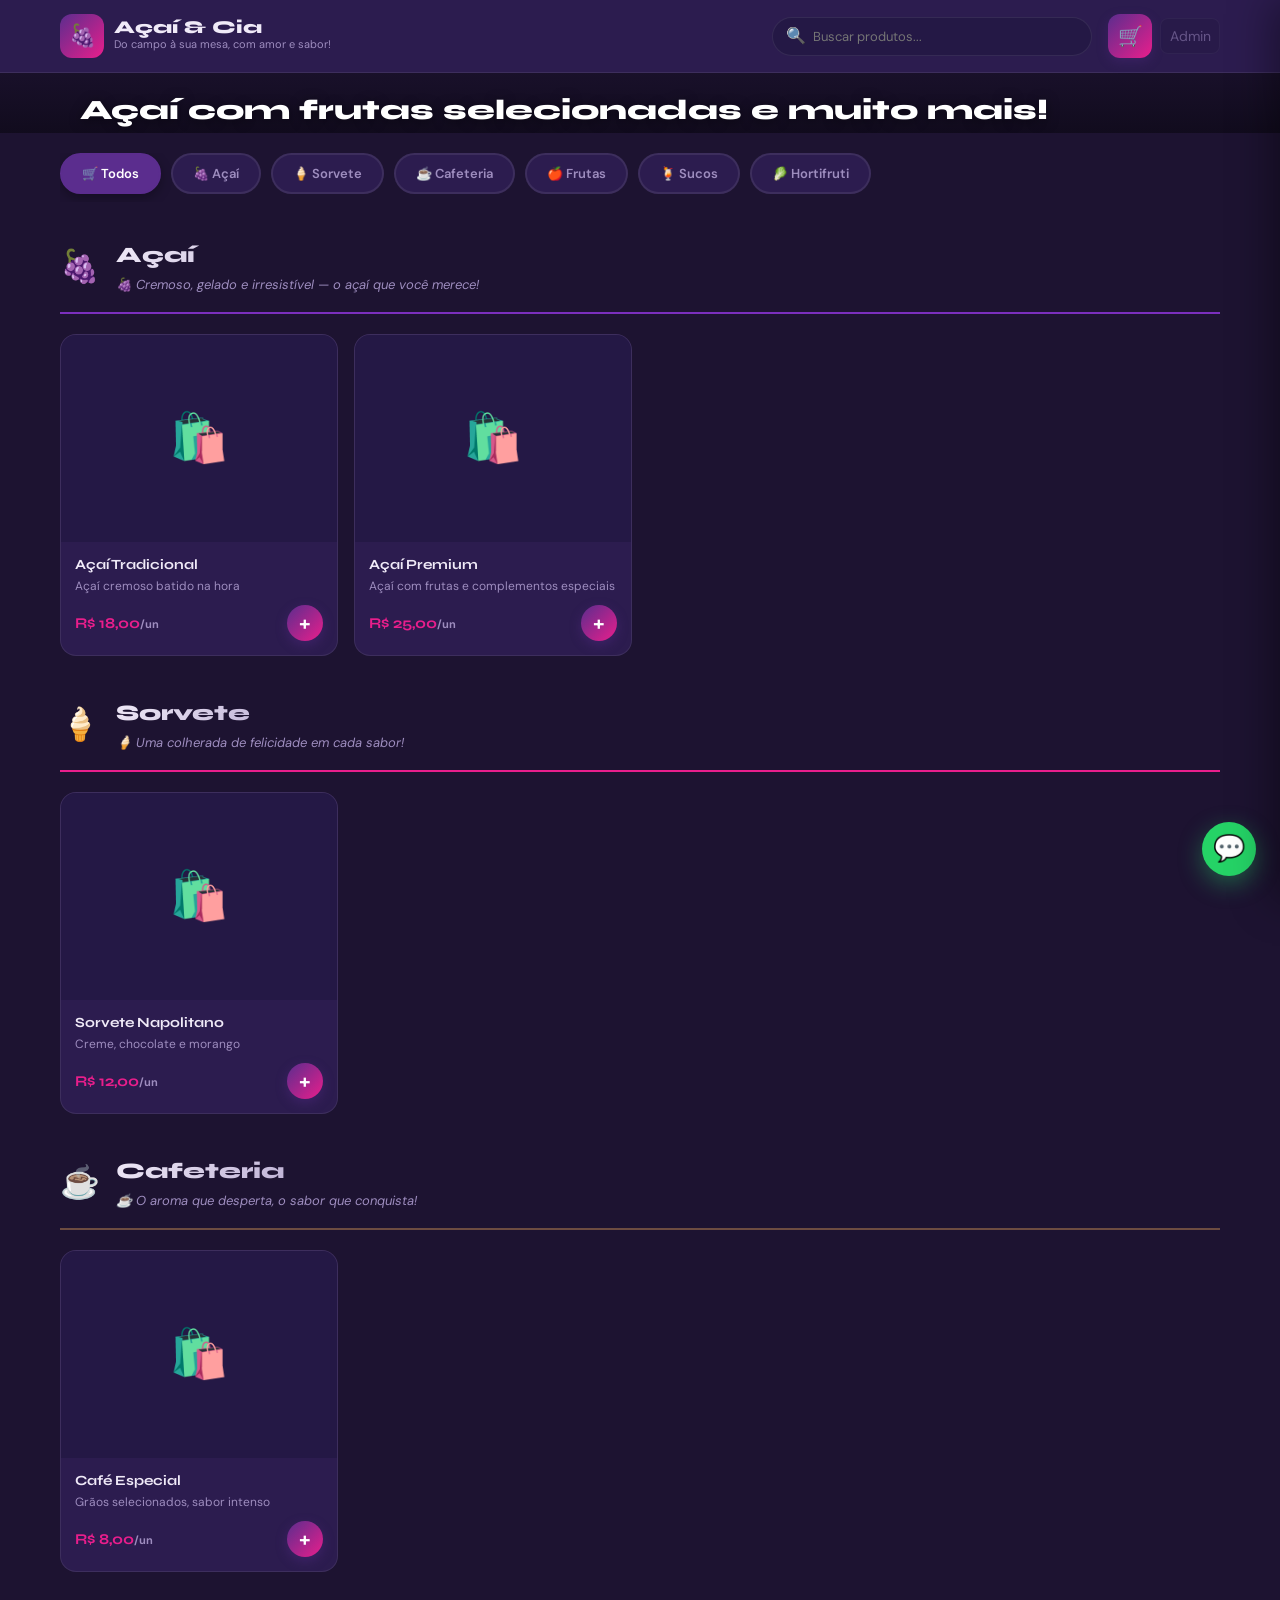
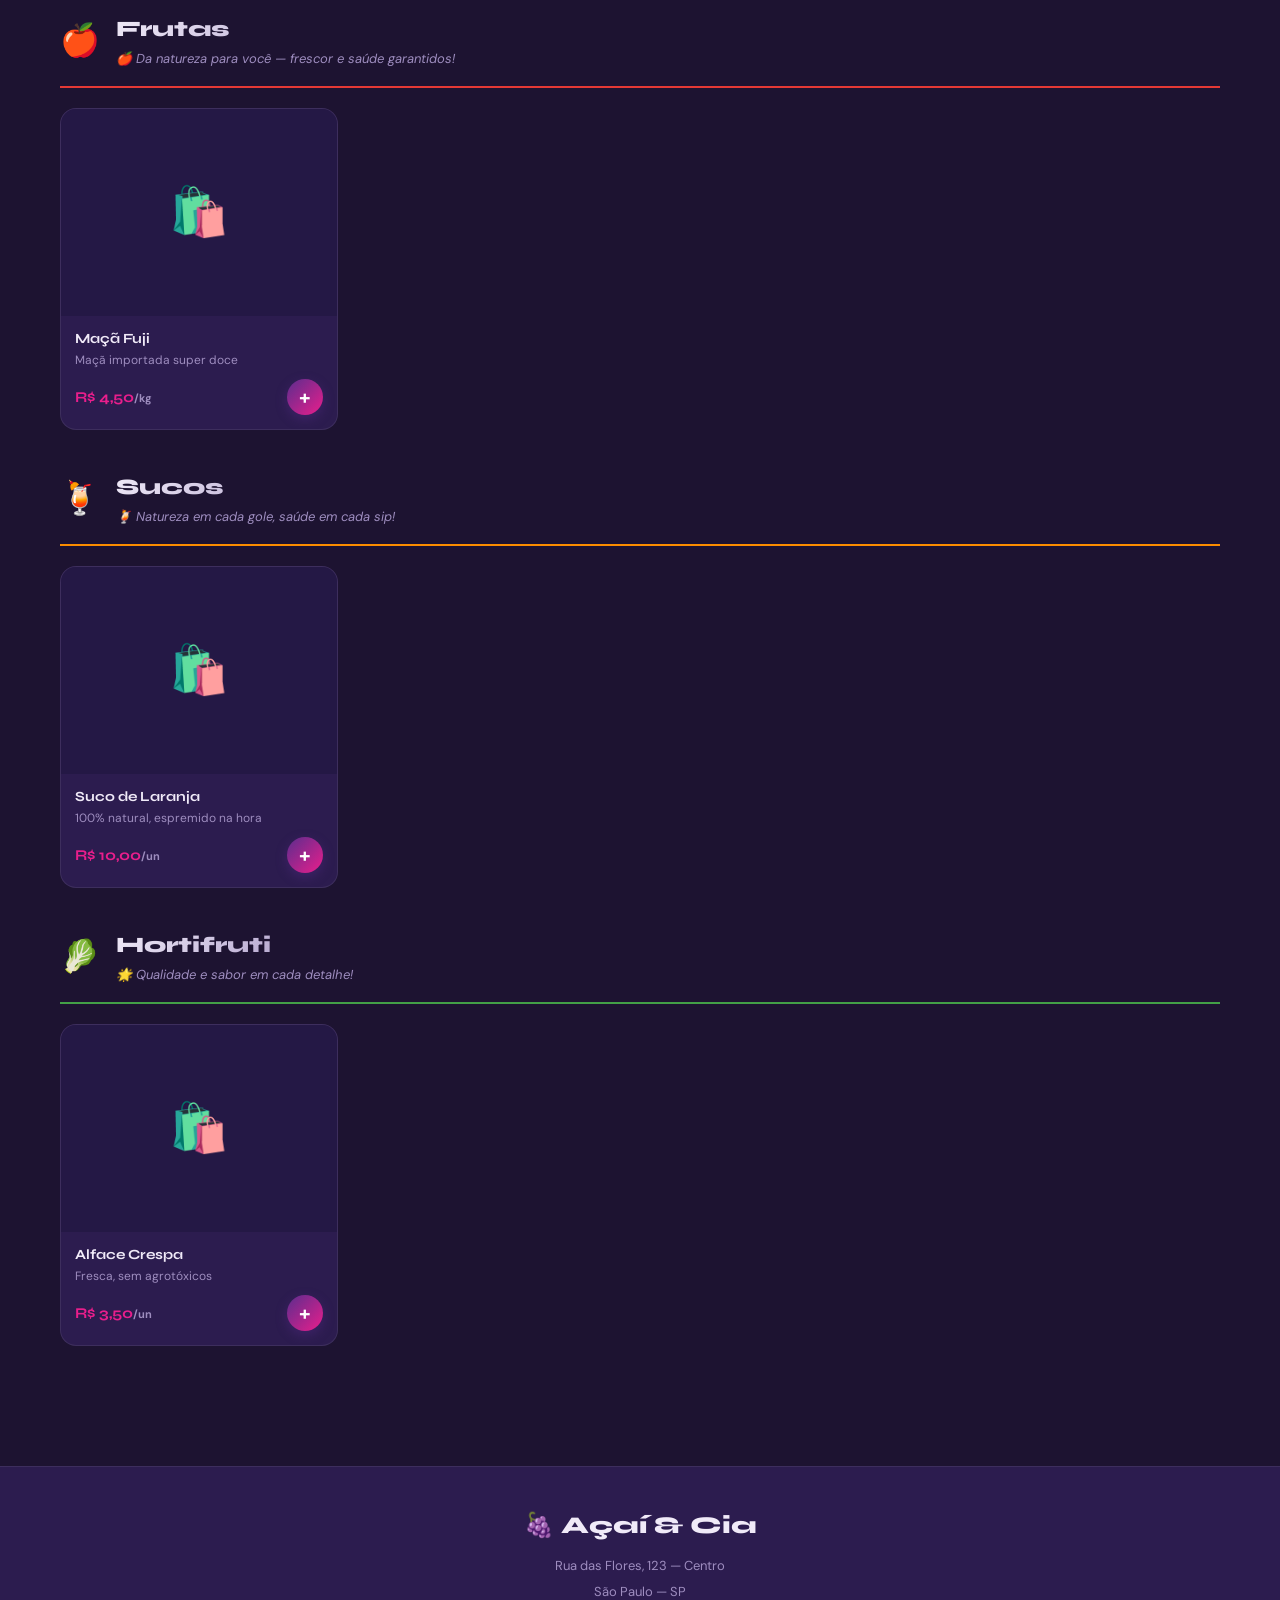
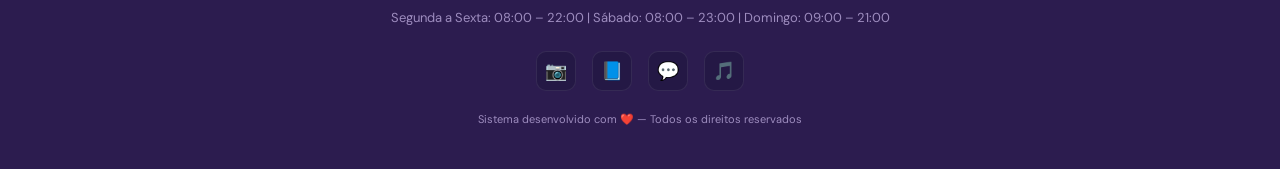
==== index.html @ 14c315ec "SISTEMA ADEGA MARCIA" ====
<!DOCTYPE html>
<html lang="pt-BR">
<head>
  <meta charset="UTF-8">
  <meta name="viewport" content="width=device-width, initial-scale=1.0">
  <title>Loja — Carregando...</title>
  <link rel="stylesheet" href="style.css">
  <!-- Favicon emoji (troque pelo logo da loja) -->
  <link rel="icon" href="data:image/svg+xml,<svg xmlns='http://www.w3.org/2000/svg' viewBox='0 0 100 100'><text y='.9em' font-size='90'>🍇</text></svg>">
</head>
<body>

  <!-- ================================================
       HEADER
       ================================================ -->
  <header class="cliente-header">
    <div class="header-inner">
      <div class="header-logo">
        <div class="logo-icon" id="loja-logo"></div>
        <div>
          <div class="logo-nome" id="loja-nome">Carregando...</div>
          <div class="logo-slogan" id="loja-slogan"></div>
        </div>
      </div>

      <!-- Busca Desktop -->
      <div class="busca-container">
        <span class="busca-icon">🔍</span>
        <input type="text" id="busca-input" class="busca-input-field" placeholder="Buscar produtos..." aria-label="Buscar produtos">
      </div>

      <div class="header-acoes">
        <!-- Busca Mobile -->
        <button class="btn-busca-mobile" onclick="toggleBuscaMobile()" aria-label="Buscar">🔍</button>

        <!-- Carrinho -->
        <button class="btn-carrinho" onclick="abrirCarrinho()" aria-label="Abrir carrinho">
          🛒
          <span class="carrinho-badge" id="carrinho-badge">0</span>
        </button>

        <!-- Admin discreto -->
        <a href="admin.html" class="btn-admin-disc" title="Painel Admin">Admin </a>
      </div>
    </div>

    <!-- Busca Mobile Expandida -->
    <div class="busca-mobile-area" id="busca-mobile-area">
      <input type="text" class="busca-mobile-input" id="busca-input-mobile" placeholder="Buscar produtos..." oninput="buscarProdutos(this.value)">
    </div>
  </header>

  <!-- ================================================
       BANNER
       ================================================ -->
  <div class="loja-banner" id="loja-banner">
    <div class="banner-overlay">
      <p class="banner-texto" id="banner-texto">Bem-vindo!</p>
    </div>
  </div>

  <!-- ================================================
       CATEGORIAS
       ================================================ -->
  <section class="categorias-section">
    <div class="categorias-inner">
      <div class="categorias-scroll" id="categorias-filtro">
        <!-- Renderizado por JS -->
      </div>
    </div>
  </section>

  <!-- ================================================
       PRODUTOS
       ================================================ -->
  <main class="catalogo-main">
    <div id="produtos-grid">
      <!-- Renderizado por JS -->
    </div>
  </main>

  <!-- ================================================
       FOOTER
       ================================================ -->
  <footer class="cliente-footer">
    <div class="footer-inner">
      <div class="footer-logo" id="footer-nome">🍇 Açaí & Cia</div>
      <div class="footer-info">
        <span id="footer-endereco"></span><br>
        <span id="footer-cidade"></span><br>
        <span id="footer-horario"></span>
      </div>
      <div class="footer-redes">
        <a href="#" id="footer-insta" title="Instagram" target="_blank" rel="noopener">📷</a>
        <a href="#" id="footer-face" title="Facebook" target="_blank" rel="noopener">📘</a>
        <a href="#" id="footer-wpp" title="WhatsApp" target="_blank" rel="noopener">💬</a>
        <a href="#" id="footer-tiktok" title="TikTok" target="_blank" rel="noopener">🎵</a>
      </div>
      <p class="footer-copy">Sistema desenvolvido com ❤️ — Todos os direitos reservados</p>
    </div>
  </footer>

  <!-- ================================================
       WPP FLOAT
       ================================================ -->
  <a class="wpp-float" id="wpp-float" href="#" target="_blank" rel="noopener" title="Falar no WhatsApp">💬</a>

  <!-- ================================================
       CARRINHO PANEL
       ================================================ -->
  <div class="overlay-carrinho" id="overlay-carrinho" onclick="fecharCarrinho()"></div>

  <div class="carrinho-panel" id="carrinho-panel" role="dialog" aria-label="Carrinho de compras">
    <div class="carrinho-header">
      <h3>🛒 Meu Carrinho</h3>
      <button class="btn-fechar-carrinho" onclick="fecharCarrinho()" aria-label="Fechar carrinho">✕</button>
    </div>

    <div class="carrinho-itens" id="carrinho-itens">
      <!-- Renderizado por JS -->
    </div>

    <div class="carrinho-footer">
      <!-- Tipo de entrega -->
      <div class="tipo-entrega-row">
        <div class="tipo-entrega-option" id="opc-retirada">
          <input type="radio" name="tipo-entrega" id="te-retirada" value="retirada" checked>
          <label for="te-retirada">
            <span class="te-icon">🏪</span>
            Retirada
          </label>
        </div>
        <div class="tipo-entrega-option" id="opc-entrega">
          <input type="radio" name="tipo-entrega" id="te-entrega" value="entrega">
          <label for="te-entrega">
            <span class="te-icon">🚚</span>
            Entrega
          </label>
        </div>
      </div>

      <!-- Endereço (só para entrega) -->
      <div class="area-endereco" id="area-endereco">
        <div class="form-grupo">
          <label for="cliente-endereco">📍 Endereço completo</label>
          <input type="text" id="cliente-endereco" placeholder="Rua, número, bairro...">
        </div>
      </div>

      <!-- Dados do cliente -->
      <div class="form-grupo">
        <label for="cliente-nome">👤 Seu nome</label>
        <input type="text" id="cliente-nome" placeholder="Como posso te chamar?">
      </div>
      <div class="form-grupo">
        <label for="cliente-telefone">📱 Telefone</label>
        <input type="tel" id="cliente-telefone" placeholder="(11) 99999-9999">
      </div>
      <div class="form-grupo">
        <label for="cliente-pagamento">💳 Pagamento</label>
        <select id="cliente-pagamento">
          <option value="PIX">PIX</option>
          <option value="Dinheiro">Dinheiro</option>
          <option value="Cartão de Crédito">Cartão de Crédito</option>
          <option value="Cartão de Débito">Cartão de Débito</option>
        </select>
      </div>

      <!-- Totais -->
      <div class="totais">
        <div class="total-linha">
          <span>Subtotal</span>
          <span id="carrinho-subtotal">R$ 0,00</span>
        </div>
        <div class="total-linha">
          <span>Entrega</span>
          <span id="carrinho-taxa">—</span>
        </div>
        <div class="total-linha total-final">
          <span>Total</span>
          <span id="carrinho-total">R$ 0,00</span>
        </div>
      </div>

      <button class="btn btn-success btn-block" id="btn-finalizar" style="font-size:15px; padding:16px;">
        📲 Enviar Pedido pelo WhatsApp
      </button>
    </div>
  </div>

  <!-- ================================================
       SCRIPTS
       ================================================ -->
  <script src="app.js"></script>
  <script>
    // Funções adicionais específicas do index.html

    // Atualizar footer após carregar config
    document.addEventListener("DOMContentLoaded", () => {
      setTimeout(() => {
        // Banner texto
        const bt = document.getElementById("banner-texto");
        if (bt) bt.textContent = CONFIG.loja.bannerTexto || CONFIG.loja.slogan;

        // Footer
        const fn = document.getElementById("footer-nome");
        if (fn) fn.textContent = `${CONFIG.loja.logo} ${CONFIG.loja.nome}`;

        const fe = document.getElementById("footer-endereco");
        if (fe) fe.textContent = CONFIG.contato.endereco;

        const fc = document.getElementById("footer-cidade");
        if (fc) fc.textContent = CONFIG.contato.cidade;

        const fh = document.getElementById("footer-horario");
        if (fh && CONFIG.funcionamento.horarios?.length) {
          fh.textContent = CONFIG.funcionamento.horarios.map(h => `${h.dia}: ${h.hora}`).join(" | ");
        }

        // Redes
        const insta = document.getElementById("footer-insta");
        if (insta && CONFIG.contato.instagram) insta.href = `https://instagram.com/${CONFIG.contato.instagram.replace("@","")}`;

        const wpp = document.getElementById("footer-wpp");
        if (wpp) wpp.href = `https://wa.me/${CONFIG.contato.whatsapp}`;

        // Popular select de pagamento dinamicamente
        const sel = document.getElementById("cliente-pagamento");
        if (sel && CONFIG.pagamento?.formas) {
          sel.innerHTML = CONFIG.pagamento.formas.map(f => `<option value="${f}">${f}</option>`).join("");
        }

        // Banner background
        const banner = document.getElementById("loja-banner");
        if (banner && CONFIG.loja.banner) {
          banner.style.backgroundImage = `url('${CONFIG.loja.banner}')`;
        }
      }, 100);
    });

    // Toggle busca mobile
    function toggleBuscaMobile() {
      const area = document.getElementById("busca-mobile-area");
      if (area) {
        area.classList.toggle("visible");
        if (area.classList.contains("visible")) {
          document.getElementById("busca-input-mobile")?.focus();
        }
      }
    }
    window.toggleBuscaMobile = toggleBuscaMobile;
  </script>
</body>
</html>
---- style.css ----
/* ============================================================
   SISTEMA DELIVERY UNIVERSAL — style.css
   Mobile First | CSS Variables | Zero dependências
   ============================================================ */

@import url('https://fonts.googleapis.com/css2?family=Syne:wght@400;600;700;800&family=DM+Sans:wght@300;400;500;600&display=swap');

/* ============================================================
   CSS VARIABLES
   ============================================================ */
:root {
  --primary: #5B2D8E;
  --secondary: #E91E8C;
  --success: #00C853;
  --danger: #FF1744;
  --warning: #FF9100;
  --background: #0F0A1A;
  --surface: #1A1030;
  --surface2: #241845;
  --text: #F0EAF8;
  --text-muted: #9E8DBF;
  --border: rgba(255,255,255,0.08);
  --shadow: 0 8px 32px rgba(0,0,0,0.4);
  --radius: 16px;
  --radius-sm: 8px;
  --radius-lg: 24px;
  --font-display: 'Syne', sans-serif;
  --font-body: 'DM Sans', sans-serif;
  --transition: all 0.25s cubic-bezier(0.4, 0, 0.2, 1);
}

/* ============================================================
   RESET & BASE
   ============================================================ */
*, *::before, *::after { box-sizing: border-box; margin: 0; padding: 0; }

html { scroll-behavior: smooth; }

body {
  font-family: var(--font-body);
  background: var(--background);
  color: var(--text);
  min-height: 100vh;
  line-height: 1.6;
  -webkit-font-smoothing: antialiased;
}

img { max-width: 100%; height: auto; display: block; object-fit: cover; }
a { color: inherit; text-decoration: none; }
button { cursor: pointer; border: none; background: none; font-family: inherit; }
input, textarea, select {
  font-family: var(--font-body);
  background: var(--surface);
  border: 1px solid var(--border);
  color: var(--text);
  border-radius: var(--radius-sm);
  padding: 10px 14px;
  width: 100%;
  transition: var(--transition);
  font-size: 14px;
}
input:focus, textarea:focus, select:focus {
  outline: none;
  border-color: var(--primary);
  box-shadow: 0 0 0 3px rgba(91,45,142,0.2);
}
input.input-erro { border-color: var(--danger); animation: shake 0.4s; }
label { font-size: 13px; font-weight: 600; color: var(--text-muted); display: block; margin-bottom: 6px; }
h1, h2, h3, h4 { font-family: var(--font-display); }

/* ============================================================
   SCROLLBAR
   ============================================================ */
::-webkit-scrollbar { width: 6px; height: 6px; }
::-webkit-scrollbar-track { background: var(--surface); }
::-webkit-scrollbar-thumb { background: var(--primary); border-radius: 3px; }

/* ============================================================
   BOTÕES
   ============================================================ */
.btn {
  display: inline-flex;
  align-items: center;
  justify-content: center;
  gap: 8px;
  padding: 12px 24px;
  border-radius: var(--radius-sm);
  font-weight: 600;
  font-size: 14px;
  transition: var(--transition);
  white-space: nowrap;
  border: 2px solid transparent;
}
.btn:hover { transform: translateY(-2px); filter: brightness(1.1); }
.btn:active { transform: translateY(0); }

.btn-primary { background: var(--primary); color: #fff; }
.btn-secondary { background: var(--secondary); color: #fff; }
.btn-success { background: var(--success); color: #fff; }
.btn-danger { background: var(--danger); color: #fff; }
.btn-outline { background: transparent; border-color: var(--border); color: var(--text); }
.btn-outline:hover { border-color: var(--primary); color: var(--primary); }
.btn-sm { padding: 8px 16px; font-size: 12px; }
.btn-block { width: 100%; }
.btn-icon { width: 36px; height: 36px; border-radius: var(--radius-sm); display: inline-flex; align-items: center; justify-content: center; background: var(--surface2); transition: var(--transition); font-size: 16px; }
.btn-icon:hover { background: var(--primary); }
.btn-icon-del:hover { background: var(--danger); }
.btn-add {
  width: 36px; height: 36px; border-radius: 50%;
  background: linear-gradient(135deg, var(--primary), var(--secondary));
  color: #fff; font-size: 20px; font-weight: 700;
  display: flex; align-items: center; justify-content: center;
  box-shadow: 0 4px 12px rgba(91,45,142,0.4);
  transition: var(--transition); flex-shrink: 0;
}
.btn-add:hover { transform: scale(1.1); box-shadow: 0 6px 20px rgba(91,45,142,0.6); }

/* ============================================================
   BADGES
   ============================================================ */
.badge-primary, .badge-success, .badge-warning, .badge-danger {
  display: inline-flex; align-items: center;
  padding: 3px 10px; border-radius: 20px; font-size: 11px; font-weight: 700;
}
.badge-primary { background: rgba(91,45,142,0.2); color: var(--primary); border: 1px solid var(--primary); }
.badge-success { background: rgba(0,200,83,0.15); color: var(--success); border: 1px solid var(--success); }
.badge-warning { background: rgba(255,145,0,0.15); color: var(--warning); border: 1px solid var(--warning); }
.badge-danger { background: rgba(255,23,68,0.15); color: var(--danger); border: 1px solid var(--danger); }

/* ============================================================
   MODAL SYSTEM
   ============================================================ */
.modal-overlay {
  position: fixed; inset: 0; z-index: 9000;
  background: rgba(0,0,0,0.7); backdrop-filter: blur(8px);
  display: flex; align-items: center; justify-content: center;
  padding: 20px;
  opacity: 0; pointer-events: none; transition: opacity 0.3s;
}
.modal-overlay.active { opacity: 1; pointer-events: all; }

.modal-box {
  background: var(--surface);
  border: 1px solid var(--border);
  border-radius: var(--radius-lg);
  padding: 32px 28px;
  max-width: 420px;
  width: 100%;
  text-align: center;
  box-shadow: var(--shadow);
  transform: scale(0.9);
  transition: transform 0.3s;
}
.modal-overlay.active .modal-box { transform: scale(1); }

.modal-icon { font-size: 48px; margin-bottom: 12px; }
.modal-titulo { font-size: 20px; font-weight: 800; margin-bottom: 8px; }
.modal-msg { color: var(--text-muted); font-size: 14px; line-height: 1.5; margin-bottom: 24px; }
.modal-input { margin-bottom: 16px; text-align: center; font-size: 18px; letter-spacing: 4px; }
.modal-btns { display: flex; gap: 12px; justify-content: center; }
.modal-btns .btn { flex: 1; }

@keyframes shake {
  0%,100% { transform: translateX(0); }
  25% { transform: translateX(-8px); }
  75% { transform: translateX(8px); }
}
.shake { animation: shake 0.4s; }

/* ============================================================
   TOAST
   ============================================================ */
.toast {
  position: fixed; bottom: 80px; left: 50%; transform: translateX(-50%) translateY(100px);
  z-index: 10000; background: var(--surface2); border: 1px solid var(--border);
  color: var(--text); padding: 12px 24px; border-radius: 40px;
  font-size: 13px; font-weight: 600;
  box-shadow: var(--shadow); transition: transform 0.3s, opacity 0.3s;
  opacity: 0; white-space: nowrap;
}
.toast.show { transform: translateX(-50%) translateY(0); opacity: 1; }
.toast-sucesso { border-color: var(--success); color: var(--success); }
.toast-erro { border-color: var(--danger); color: var(--danger); }

/* ============================================================
   TAG RADIO / CHECKBOX (Tamanhos, Complementos)
   ============================================================ */
.tag-radio, .tag-check {
  display: inline-flex; cursor: pointer;
}
.tag-radio input, .tag-check input { display: none; }
.tag-radio span, .tag-check span {
  padding: 6px 14px; border-radius: 20px; font-size: 13px; font-weight: 600;
  border: 2px solid var(--border); background: var(--surface2);
  transition: var(--transition); white-space: nowrap;
}
.tag-radio input:checked + span, .tag-check input:checked + span {
  border-color: var(--primary); background: rgba(91,45,142,0.2); color: var(--text);
}
.tag-radio:hover span, .tag-check:hover span { border-color: var(--primary); }

/* ============================================================
   ████████╗  PÁGINA CLIENTE — index.html
   ============================================================ */

/* HEADER */
.cliente-header {
  background: var(--surface);
  border-bottom: 1px solid var(--border);
  position: sticky; top: 0; z-index: 100;
  backdrop-filter: blur(20px);
}
.header-inner {
  max-width: 1200px; margin: 0 auto;
  padding: 14px 20px;
  display: flex; align-items: center; gap: 16px;
  justify-content: space-between;
}
.header-logo {
  display: flex; align-items: center; gap: 10px; flex: 1;
}
.logo-icon {
  width: 44px; height: 44px; border-radius: 12px;
  background: linear-gradient(135deg, var(--primary), var(--secondary));
  display: flex; align-items: center; justify-content: center;
  font-size: 22px; overflow: hidden; flex-shrink: 0;
}
.logo-icon img { width: 100%; height: 100%; object-fit: cover; }
.logo-nome { font-family: var(--font-display); font-weight: 800; font-size: 18px; line-height: 1; }
.logo-slogan { font-size: 11px; color: var(--text-muted); }

.header-acoes { display: flex; align-items: center; gap: 8px; }

.busca-container {
  position: relative;
  display: none;
  flex: 1; max-width: 320px;
}
@media (min-width: 600px) { .busca-container { display: block; } }

.busca-input-field {
  background: var(--surface2);
  border: 1px solid var(--border);
  border-radius: 40px;
  padding: 10px 20px 10px 40px;
  width: 100%;
  font-size: 13px;
}
.busca-icon {
  position: absolute; left: 14px; top: 50%;
  transform: translateY(-50%); color: var(--text-muted); font-size: 16px; pointer-events: none;
}

.btn-busca-mobile {
  width: 40px; height: 40px; border-radius: 10px;
  background: var(--surface2); display: flex; align-items: center; justify-content: center;
  font-size: 18px;
}
@media (min-width: 600px) { .btn-busca-mobile { display: none; } }

.btn-carrinho {
  position: relative;
  width: 44px; height: 44px; border-radius: 12px;
  background: linear-gradient(135deg, var(--primary), var(--secondary));
  display: flex; align-items: center; justify-content: center;
  font-size: 20px; box-shadow: 0 4px 12px rgba(91,45,142,0.3);
  transition: var(--transition);
}
.btn-carrinho:hover { transform: scale(1.05); }

.carrinho-badge {
  position: absolute; top: -6px; right: -6px;
  width: 20px; height: 20px; border-radius: 50%;
  background: var(--secondary); color: #fff;
  font-size: 11px; font-weight: 800;
  display: none; align-items: center; justify-content: center;
  border: 2px solid var(--background);
}

.btn-admin-disc {
  width: 60px; height: 36px; border-radius: 8px;
  background: var(--surface2); border: 1px solid var(--border);
  display: flex; align-items: center; justify-content: center;
  font-size: 14px; color: var(--text-muted);
  transition: var(--transition); opacity: 0.5;
}
.btn-admin-disc:hover { opacity: 1; border-color: var(--primary); }

/* BANNER */
.loja-banner {
  width: 100%; height: 220px;
  background: linear-gradient(135deg, var(--primary), var(--secondary));
  background-size: cover; background-position: center;
  position: relative; overflow: hidden;

}

.banner-overlay {
  position: absolute;  inset: 0;
  background: linear-gradient(to top, rgba(15,10,26,0.85), rgba(15,10,26,0.3));
  display: flex; align-items: flex-end; 
}


.banner-texto {
  font-family: var(--font-display);
  font-size: clamp(18px, 4vw, 28px);
  font-weight: 800; color: #fff;
  text-shadow: 0 2px 12px rgba(0,0,0,0.5);
  max-width: 1200px;
  margin-left: 80px;
  
 
  
}

@media (min-width: 768px) { .loja-banner { height: 60px; } }

/* CATEGORIAS FILTRO */
.categorias-section { padding: 20px 0 0; }
.categorias-inner {
  max-width: 1200px; margin: 0 auto;
  padding: 0 20px 16px;
}
.categorias-scroll {
  display: flex; gap: 10px; overflow-x: auto;
  padding-bottom: 8px; scrollbar-width: none;
}
.categorias-scroll::-webkit-scrollbar { display: none; }

.cat-btn {
  padding: 10px 20px; border-radius: 40px;
  border: 2px solid var(--border);
  background: var(--surface); color: var(--text-muted);
  font-weight: 600; font-size: 13px;
  white-space: nowrap; transition: var(--transition);
  flex-shrink: 0;
}
.cat-btn:hover { border-color: var(--cat-cor, var(--primary)); color: var(--text); }
.cat-btn.ativo {
  background: var(--cat-cor, var(--primary));
  border-color: var(--cat-cor, var(--primary));
  color: #fff; box-shadow: 0 4px 12px rgba(0,0,0,0.3);
}

/* BUSCA MOBILE */
.busca-mobile-area {
  padding: 10px 20px;
  max-width: 1200px; margin: 0 auto;
  display: none;
}
.busca-mobile-area.visible { display: block; }
.busca-mobile-input {
  border-radius: 40px; padding: 12px 20px;
  font-size: 14px;
}

/* PRODUTOS GRID */
.catalogo-main {
  max-width: 1200px; margin: 0 auto;
  padding: 20px;
}

.secao-categoria { margin-bottom: 40px; }

.secao-cat-header {
  display: flex; align-items: center; gap: 16px;
  padding-bottom: 16px; margin-bottom: 20px;
  border-bottom: 2px solid var(--border);
}
.cat-emoji { font-size: 32px; }
.secao-cat-header h2 {
  font-size: 22px; font-weight: 800;
  background: linear-gradient(135deg, var(--text), var(--text-muted));
  -webkit-background-clip: text; -webkit-text-fill-color: transparent;
}
.cat-frase {
  font-size: 13px; color: var(--text-muted); margin-top: 2px;
  font-style: italic;
}

.produtos-row {
  display: grid;
  grid-template-columns: repeat(auto-fill, minmax(170px, 1fr));
  gap: 16px;
}
@media (min-width: 600px) {
  .produtos-row { grid-template-columns: repeat(auto-fill, minmax(200px, 1fr)); }
}
@media (min-width: 1024px) {
  .produtos-row { grid-template-columns: repeat(auto-fill, minmax(220px, 1fr)); }
}

.produto-card {
  background: var(--surface);
  border: 1px solid var(--border);
  border-radius: var(--radius);
  overflow: hidden; cursor: pointer;
  transition: var(--transition);
  position: relative;
}
.produto-card:hover {
  transform: translateY(-4px);
  border-color: var(--primary);
  box-shadow: 0 12px 32px rgba(91,45,142,0.2);
}

.pc-img {
  width: 100%; aspect-ratio: 4/3;
  background: var(--surface2);
  display: flex; align-items: center; justify-content: center;
  overflow: hidden;
}
.pc-img img { width: 100%; height: 100%; object-fit: cover; transition: transform 0.4s; }
.produto-card:hover .pc-img img { transform: scale(1.05); }
.pc-emoji { font-size: 48px; }

.pc-body { padding: 14px; }
.pc-body h3 { font-size: 14px; font-weight: 700; margin-bottom: 4px; line-height: 1.3; }
.pc-body p { font-size: 12px; color: var(--text-muted); margin-bottom: 10px; line-height: 1.4; display: -webkit-box; -webkit-line-clamp: 2; -webkit-box-orient: vertical; overflow: hidden; }

.pc-footer { display: flex; align-items: center; justify-content: space-between; }
.pc-preco { font-family: var(--font-display); font-weight: 700; color: var(--secondary); font-size: 15px; }
.pc-preco small { font-size: 11px; color: var(--text-muted); font-family: var(--font-body); }

.sem-produtos {
  grid-column: 1/-1; text-align: center;
  padding: 60px 20px; color: var(--text-muted);
}
.sem-produtos span { font-size: 48px; display: block; margin-bottom: 12px; }

/* MODAL PRODUTO */
.produto-modal {
  background: var(--surface);
  border-radius: var(--radius-lg);
  max-width: 480px; width: 100%;
  max-height: 90vh; overflow-y: auto;
  position: relative;
  box-shadow: var(--shadow);
}
.produto-modal-close {
  position: sticky; top: 16px; left: calc(100% - 50px);
  width: 36px; height: 36px; border-radius: 50%;
  background: var(--surface2); color: var(--text);
  display: flex; align-items: center; justify-content: center;
  font-size: 16px; z-index: 10; margin: 16px 16px 0 auto;
  transition: var(--transition);
}
.produto-modal-close:hover { background: var(--danger); }

.pm-img { width: 100%; aspect-ratio: 16/9; background: var(--surface2); display: flex; align-items: center; justify-content: center; border-radius: var(--radius-sm); overflow: hidden; }
.pm-img img { width: 100%; height: 100%; object-fit: cover; }
.pm-emoji { font-size: 64px; }

.pm-body { padding: 20px; }
.pm-body h2 { font-size: 22px; font-weight: 800; margin-bottom: 8px; }
.pm-desc { color: var(--text-muted); font-size: 14px; margin-bottom: 16px; }
.pm-preco { font-family: var(--font-display); font-size: 26px; font-weight: 800; color: var(--secondary); margin-bottom: 20px; }
.pm-preco small { font-family: var(--font-body); font-size: 14px; color: var(--text-muted); }

.pm-secao { margin-bottom: 18px; }
.pm-secao label { font-size: 13px; font-weight: 700; color: var(--text-muted); margin-bottom: 10px; text-transform: uppercase; letter-spacing: 0.5px; }
.pm-tamanhos, .pm-complementos { display: flex; flex-wrap: wrap; gap: 8px; margin-top: 8px; }
.pm-secao textarea { resize: none; margin-top: 8px; }

.pm-qtd-row { display: flex; align-items: center; gap: 16px; margin-top: 20px; }
.pm-qtd {
  display: flex; align-items: center; gap: 0;
  border: 2px solid var(--border); border-radius: 40px;
  overflow: hidden; flex-shrink: 0;
}
.pm-qtd button {
  width: 40px; height: 40px; background: var(--surface2);
  font-size: 20px; font-weight: 700; color: var(--text);
  display: flex; align-items: center; justify-content: center;
  transition: var(--transition);
}
.pm-qtd button:hover { background: var(--primary); }
.pm-qtd span { min-width: 40px; text-align: center; font-weight: 700; font-size: 16px; }
.pm-add { flex: 1; padding: 12px 16px; font-size: 13px; }

/* CARRINHO PANEL */
.overlay-carrinho {
  position: fixed; inset: 0; background: rgba(0,0,0,0.5);
  z-index: 500; opacity: 0; pointer-events: none;
  backdrop-filter: blur(4px); transition: opacity 0.3s;
}
.carrinho-panel {
  position: fixed; right: 0; top: 0; bottom: 0;
  width: min(420px, 100vw);
  background: var(--surface);
  border-left: 1px solid var(--border);
  z-index: 600; transform: translateX(100%);
  transition: transform 0.35s cubic-bezier(0.4,0,0.2,1);
  display: flex; flex-direction: column;
  box-shadow: -8px 0 40px rgba(0,0,0,0.4);
}
.carrinho-panel.open { transform: translateX(0); }
.carrinho-panel.open ~ .overlay-carrinho { opacity: 1; pointer-events: all; }

.carrinho-header {
  padding: 20px; border-bottom: 1px solid var(--border);
  display: flex; align-items: center; justify-content: space-between;
  flex-shrink: 0;
}
.carrinho-header h3 { font-size: 18px; font-weight: 800; }
.btn-fechar-carrinho {
  width: 36px; height: 36px; border-radius: 8px;
  background: var(--surface2); color: var(--text);
  display: flex; align-items: center; justify-content: center;
  font-size: 18px; transition: var(--transition);
}
.btn-fechar-carrinho:hover { background: var(--danger); }

.carrinho-itens { flex: 1; overflow-y: auto; padding: 16px; }

.carrinho-vazio { text-align: center; padding: 60px 20px; color: var(--text-muted); }
.carrinho-vazio span { font-size: 48px; display: block; margin-bottom: 12px; }

.carrinho-item {
  display: flex; align-items: flex-start; gap: 12px;
  padding: 12px; border-radius: var(--radius-sm);
  background: var(--surface2); margin-bottom: 10px;
  transition: var(--transition);
}
.ci-img { width: 52px; height: 52px; border-radius: 8px; background: var(--surface); overflow: hidden; display: flex; align-items: center; justify-content: center; flex-shrink: 0; }
.ci-img img { width: 100%; height: 100%; object-fit: cover; }
.ci-emoji { font-size: 24px; }
.ci-info { flex: 1; min-width: 0; }
.ci-info strong { display: block; font-size: 13px; font-weight: 700; margin-bottom: 3px; }
.ci-info small { display: block; font-size: 11px; color: var(--text-muted); }
.ci-obs { color: var(--warning) !important; }
.ci-preco { display: block; font-weight: 700; color: var(--secondary); font-size: 13px; margin-top: 4px; }
.ci-qtd { display: flex; align-items: center; gap: 6px; flex-shrink: 0; }
.ci-qtd button { width: 28px; height: 28px; border-radius: 6px; background: var(--surface); font-size: 16px; font-weight: 700; color: var(--text); transition: var(--transition); }
.ci-qtd button:hover { background: var(--primary); }
.ci-qtd span { font-size: 13px; font-weight: 700; min-width: 20px; text-align: center; }
.ci-del { width: 28px; height: 28px; border-radius: 6px; background: transparent; color: var(--danger); font-size: 14px; flex-shrink: 0; transition: var(--transition); }
.ci-del:hover { background: var(--danger); color: #fff; }

/* FORM FINALIZAÇÃO */
.carrinho-footer { padding: 16px; border-top: 1px solid var(--border); flex-shrink: 0; }

.tipo-entrega-row {
  display: grid; grid-template-columns: 1fr 1fr; gap: 10px;
  margin-bottom: 16px;
}
.tipo-entrega-option { position: relative; }
.tipo-entrega-option input { display: none; }
.tipo-entrega-option label {
  display: flex; flex-direction: column; align-items: center;
  gap: 4px; padding: 12px; border-radius: var(--radius-sm);
  border: 2px solid var(--border); cursor: pointer;
  background: var(--surface2); font-size: 12px; font-weight: 700;
  color: var(--text-muted); transition: var(--transition); text-align: center;
}
.tipo-entrega-option label .te-icon { font-size: 22px; }
.tipo-entrega-option input:checked + label {
  border-color: var(--primary); background: rgba(91,45,142,0.15); color: var(--text);
}

.form-grupo { margin-bottom: 12px; }
.form-grupo label { font-size: 11px; margin-bottom: 4px; }
.form-grupo input, .form-grupo select { padding: 10px 12px; font-size: 13px; }

.area-endereco { margin-bottom: 12px; display: none; }

.totais { margin: 12px 0; border-top: 1px solid var(--border); padding-top: 12px; }
.total-linha {
  display: flex; justify-content: space-between;
  font-size: 13px; color: var(--text-muted); margin-bottom: 6px;
}
.total-linha.total-final {
  font-size: 16px; font-weight: 800; color: var(--text); margin-top: 8px; padding-top: 8px;
  border-top: 1px solid var(--border);
}

/* WPP FLOAT */
.wpp-float {
  position: fixed; bottom: 24px; right: 24px; z-index: 400;
  width: 54px; height: 54px; border-radius: 50%;
  background: #25D366; color: #fff;
  display: flex; align-items: center; justify-content: center;
  font-size: 26px; box-shadow: 0 8px 24px rgba(37,211,102,0.4);
  transition: var(--transition); animation: pulse 2s infinite;
}
.wpp-float:hover { transform: scale(1.1); }
@keyframes pulse {
  0%,100% { box-shadow: 0 8px 24px rgba(37,211,102,0.4); }
  50% { box-shadow: 0 8px 32px rgba(37,211,102,0.6), 0 0 0 10px rgba(37,211,102,0.1); }
}

/* FOOTER */
.cliente-footer {
  background: var(--surface); border-top: 1px solid var(--border);
  padding: 40px 20px; margin-top: 60px; text-align: center;
}
.footer-inner { max-width: 800px; margin: 0 auto; }
.footer-logo { font-family: var(--font-display); font-size: 24px; font-weight: 800; margin-bottom: 8px; }
.footer-info { color: var(--text-muted); font-size: 13px; line-height: 2; }
.footer-redes { display: flex; gap: 16px; justify-content: center; margin: 20px 0; }
.footer-redes a {
  width: 40px; height: 40px; border-radius: 10px;
  background: var(--surface2); border: 1px solid var(--border);
  display: flex; align-items: center; justify-content: center;
  font-size: 18px; transition: var(--transition);
}
.footer-redes a:hover { background: var(--primary); border-color: var(--primary); }
.footer-copy { font-size: 11px; color: var(--text-muted); margin-top: 20px; }

/* ============================================================
   ████████╗  PÁGINA ADMIN — admin.html
   ============================================================ */
.pagina-admin { background: var(--background); }

/* LOGIN OVERLAY */
.login-overlay {
  position: fixed; inset: 0; z-index: 9999;
  background: var(--background);
  display: flex; align-items: center; justify-content: center;
  padding: 20px;
  opacity: 0; pointer-events: none; transition: opacity 0.3s;
}
.login-overlay.active { opacity: 1; pointer-events: all; }

.login-box {
  background: var(--surface);
  border: 1px solid var(--border);
  border-radius: var(--radius-lg);
  padding: 40px;
  max-width: 380px; width: 100%;
  text-align: center;
}
.login-logo {
  width: 80px; height: 80px; border-radius: 20px; margin: 0 auto 20px;
  background: linear-gradient(135deg, var(--primary), var(--secondary));
  display: flex; align-items: center; justify-content: center; font-size: 36px;
}
.login-titulo { font-size: 24px; font-weight: 800; margin-bottom: 6px; }
.login-sub { color: var(--text-muted); font-size: 13px; margin-bottom: 28px; }
.login-erro { color: var(--danger); font-size: 13px; margin-bottom: 12px; display: none; }

/* ADMIN LAYOUT */
.adm-layout {
  display: flex; min-height: 100vh;
}

/* SIDEBAR */
.adm-sidebar {
  width: 240px; background: var(--surface);
  border-right: 1px solid var(--border);
  display: flex; flex-direction: column;
  position: fixed; top: 0; left: 0; bottom: 0;
  z-index: 200; transform: translateX(-100%);
  transition: transform 0.3s;
}
.adm-sidebar.open { transform: translateX(0); }
@media (min-width: 768px) { .adm-sidebar { transform: translateX(0); position: sticky; height: 100vh; } }

.sidebar-logo {
  padding: 24px 20px; border-bottom: 1px solid var(--border);
}
.sidebar-nome { font-family: var(--font-display); font-size: 16px; font-weight: 800; }
.sidebar-badge { font-size: 11px; color: var(--primary); font-weight: 700; display: block; }

.adm-nav { flex: 1; padding: 16px 12px; overflow-y: auto; }

.adm-nav-btn {
  display: flex; align-items: center; gap: 10px;
  width: 100%; padding: 12px 16px; border-radius: var(--radius-sm);
  color: var(--text-muted); font-size: 14px; font-weight: 600;
  transition: var(--transition); margin-bottom: 4px; text-align: left;
}
.adm-nav-btn .nav-icon { font-size: 18px; }
.adm-nav-btn:hover { background: var(--surface2); color: var(--text); }
.adm-nav-btn.ativo { background: rgba(91,45,142,0.2); color: var(--text); border-left: 3px solid var(--primary); }

.sidebar-footer { padding: 16px 12px; border-top: 1px solid var(--border); }
.btn-catalogo {
  display: flex; align-items: center; gap: 8px;
  width: 100%; padding: 10px 16px; border-radius: var(--radius-sm);
  background: var(--surface2); color: var(--text-muted); font-size: 13px; font-weight: 600;
  transition: var(--transition); margin-bottom: 8px;
}
.btn-catalogo:hover { background: var(--primary); color: #fff; }

/* TOPBAR */
.adm-topbar {
  background: var(--surface); border-bottom: 1px solid var(--border);
  padding: 14px 20px;
  display: flex; align-items: center; gap: 16px; justify-content: space-between;
  position: sticky; top: 0; z-index: 100;
}
.btn-menu-mobile {
  width: 40px; height: 40px; border-radius: 8px;
  background: var(--surface2); display: flex; align-items: center; justify-content: center;
  font-size: 20px;
}
@media (min-width: 768px) { .btn-menu-mobile { display: none; } }
.topbar-titulo { font-family: var(--font-display); font-weight: 800; font-size: 16px; }
.topbar-acoes { display: flex; gap: 8px; }

/* CONTENT */
.adm-content {
  flex: 1; overflow: auto;
  margin-left: 0;
}
@media (min-width: 768px) { .adm-content { margin-left: 20px; } }

.adm-secao { display: none; padding: 24px 20px; }
.adm-secao.ativo { display: block; }

/* DASHBOARD */
.dash-cards {
  display: grid;
  grid-template-columns: repeat(2, 1fr);
  gap: 16px; margin-bottom: 32px;
}
@media (min-width: 600px) { .dash-cards { grid-template-columns: repeat(4, 1fr); } }

.dash-card {
  background: var(--surface); border: 1px solid var(--border);
  border-radius: var(--radius); padding: 20px;
  position: relative; overflow: hidden;
}
.dash-card::before {
  content: ""; position: absolute; top: 0; left: 0; right: 0; height: 3px;
  background: linear-gradient(90deg, var(--primary), var(--secondary));
}
.dash-card-icon { font-size: 28px; margin-bottom: 8px; }
.dash-card-label { font-size: 11px; color: var(--text-muted); text-transform: uppercase; letter-spacing: 0.5px; margin-bottom: 6px; }
.dash-card-valor { font-family: var(--font-display); font-size: 22px; font-weight: 800; }

.dash-grid {
  display: grid;
  grid-template-columns: 1fr;
  gap: 20px;
}
@media (min-width: 768px) { .dash-grid { grid-template-columns: repeat(3, 1fr); } }

.dash-widget {
  background: var(--surface); border: 1px solid var(--border);
  border-radius: var(--radius); padding: 20px;
}
.dash-widget-titulo {
  font-size: 14px; font-weight: 700; margin-bottom: 16px;
  padding-bottom: 12px; border-bottom: 1px solid var(--border);
  display: flex; align-items: center; gap: 8px;
}

.alerta-item, .rank-item {
  display: flex; align-items: center; justify-content: space-between;
  padding: 10px 0; border-bottom: 1px solid var(--border); font-size: 13px;
}
.alerta-item:last-child, .rank-item:last-child { border: none; }
.rank-num { font-size: 11px; font-weight: 800; color: var(--text-muted); min-width: 20px; }

/* SEÇÃO TITULO */
.sec-titulo {
  display: flex; align-items: center; justify-content: space-between;
  margin-bottom: 24px; flex-wrap: wrap; gap: 12px;
}
.sec-titulo h2 { font-size: 22px; font-weight: 800; }

/* CARDS DE FORMULÁRIO */
.form-card {
  background: var(--surface); border: 1px solid var(--border);
  border-radius: var(--radius); padding: 24px; margin-bottom: 24px;
}
.form-card-titulo {
  font-size: 16px; font-weight: 700; margin-bottom: 20px;
  padding-bottom: 12px; border-bottom: 1px solid var(--border);
}
.form-grid {
  display: grid;
  grid-template-columns: 1fr;
  gap: 16px;
}
@media (min-width: 600px) { .form-grid { grid-template-columns: repeat(2, 1fr); } }
@media (min-width: 900px) { .form-grid-3 { grid-template-columns: repeat(3, 1fr); } }

.form-grupo { margin-bottom: 0; }
.form-grupo.full { grid-column: 1 / -1; }

.form-acoes { display: flex; gap: 12px; justify-content: flex-end; margin-top: 20px; flex-wrap: wrap; }

/* ADM ITEMS */
.adm-item {
  display: flex; align-items: center; gap: 12px;
  background: var(--surface); border: 1px solid var(--border);
  border-radius: var(--radius-sm); padding: 14px 16px;
  margin-bottom: 10px; transition: var(--transition);
}
.adm-item.pausado { opacity: 0.5; }
.adm-item:hover { border-color: var(--primary); }

.adm-item-img {
  width: 52px; height: 52px; border-radius: 8px;
  background: var(--surface2); overflow: hidden;
  display: flex; align-items: center; justify-content: center;
  font-size: 24px; flex-shrink: 0;
}
.adm-item-img img { width: 100%; height: 100%; object-fit: cover; }
.adm-item-info { flex: 1; min-width: 0; }
.adm-item-info strong { display: block; font-size: 14px; font-weight: 700; margin-bottom: 4px; }
.adm-item-info small { display: block; font-size: 12px; color: var(--text-muted); }
.cat-frase-adm { font-style: italic; color: var(--text-muted) !important; }

.adm-item-acoes { display: flex; gap: 6px; flex-shrink: 0; }

.drag-handle { color: var(--text-muted); cursor: grab; font-size: 20px; line-height: 1; }
.drag-handle:active { cursor: grabbing; }

/* PEDIDOS */
.pedido-card {
  background: var(--surface); border: 1px solid var(--border);
  border-radius: var(--radius-sm); padding: 16px; margin-bottom: 12px;
}
.pedido-header { display: flex; align-items: center; justify-content: space-between; margin-bottom: 10px; font-size: 14px; }
.pedido-itens { margin-bottom: 10px; display: flex; flex-direction: column; gap: 4px; }
.pedido-footer { display: flex; align-items: center; justify-content: space-between; font-size: 13px; color: var(--text-muted); }

/* CONFIG */
.config-secao {
  background: var(--surface); border: 1px solid var(--border);
  border-radius: var(--radius); padding: 24px; margin-bottom: 24px;
}
.config-secao-titulo {
  font-size: 16px; font-weight: 700; margin-bottom: 20px;
  padding-bottom: 12px; border-bottom: 1px solid var(--border);
  display: flex; align-items: center; gap: 10px;
}

.toggle-row {
  display: flex; align-items: center; justify-content: space-between;
  padding: 14px 0; border-bottom: 1px solid var(--border);
}
.toggle-row:last-child { border: none; }
.toggle-label { font-size: 14px; font-weight: 600; }
.toggle-desc { font-size: 12px; color: var(--text-muted); }

.toggle-switch { position: relative; width: 48px; height: 26px; flex-shrink: 0; }
.toggle-switch input { display: none; }
.toggle-slider {
  position: absolute; inset: 0; background: var(--surface2);
  border: 1px solid var(--border); border-radius: 13px;
  cursor: pointer; transition: var(--transition);
}
.toggle-slider::before {
  content: ""; position: absolute; width: 18px; height: 18px;
  border-radius: 50%; background: var(--text-muted);
  top: 3px; left: 3px; transition: var(--transition);
}
.toggle-switch input:checked + .toggle-slider { background: rgba(91,45,142,0.3); border-color: var(--primary); }
.toggle-switch input:checked + .toggle-slider::before { transform: translateX(22px); background: var(--primary); }

/* SELECT MÚLTIPLO */
select[multiple] {
  padding: 8px; height: auto; min-height: 100px;
  border-radius: var(--radius-sm);
}
select[multiple] option { padding: 6px 8px; border-radius: 4px; }
select[multiple] option:checked { background: var(--primary); }

/* COR SWATCH */
input[type="color"] {
  padding: 4px; height: 42px; border-radius: var(--radius-sm); cursor: pointer;
}

/* SEM DADOS */
.sem-dados { text-align: center; padding: 40px 20px; color: var(--text-muted); font-size: 13px; }

/* OVERLAY SIDEBAR MOBILE */
.sidebar-overlay {
  position: fixed; inset: 0; background: rgba(0,0,0,0.5);
  z-index: 150; display: none;
}
.sidebar-overlay.active { display: block; }

/* ============================================================
   ANIMAÇÕES DE ENTRADA
   ============================================================ */
@keyframes fadeUp {
  from { opacity: 0; transform: translateY(20px); }
  to { opacity: 1; transform: translateY(0); }
}
.produto-card { animation: fadeUp 0.4s both; }
.produto-card:nth-child(1) { animation-delay: 0.05s; }
.produto-card:nth-child(2) { animation-delay: 0.1s; }
.produto-card:nth-child(3) { animation-delay: 0.15s; }
.produto-card:nth-child(4) { animation-delay: 0.2s; }

/* ============================================================
   RESPONSIVIDADE EXTRA
   ============================================================ */
@media (max-width: 380px) {
  .pm-qtd-row { flex-direction: column; }
  .pm-add { width: 100%; }
  .dash-card-valor { font-size: 18px; }
}
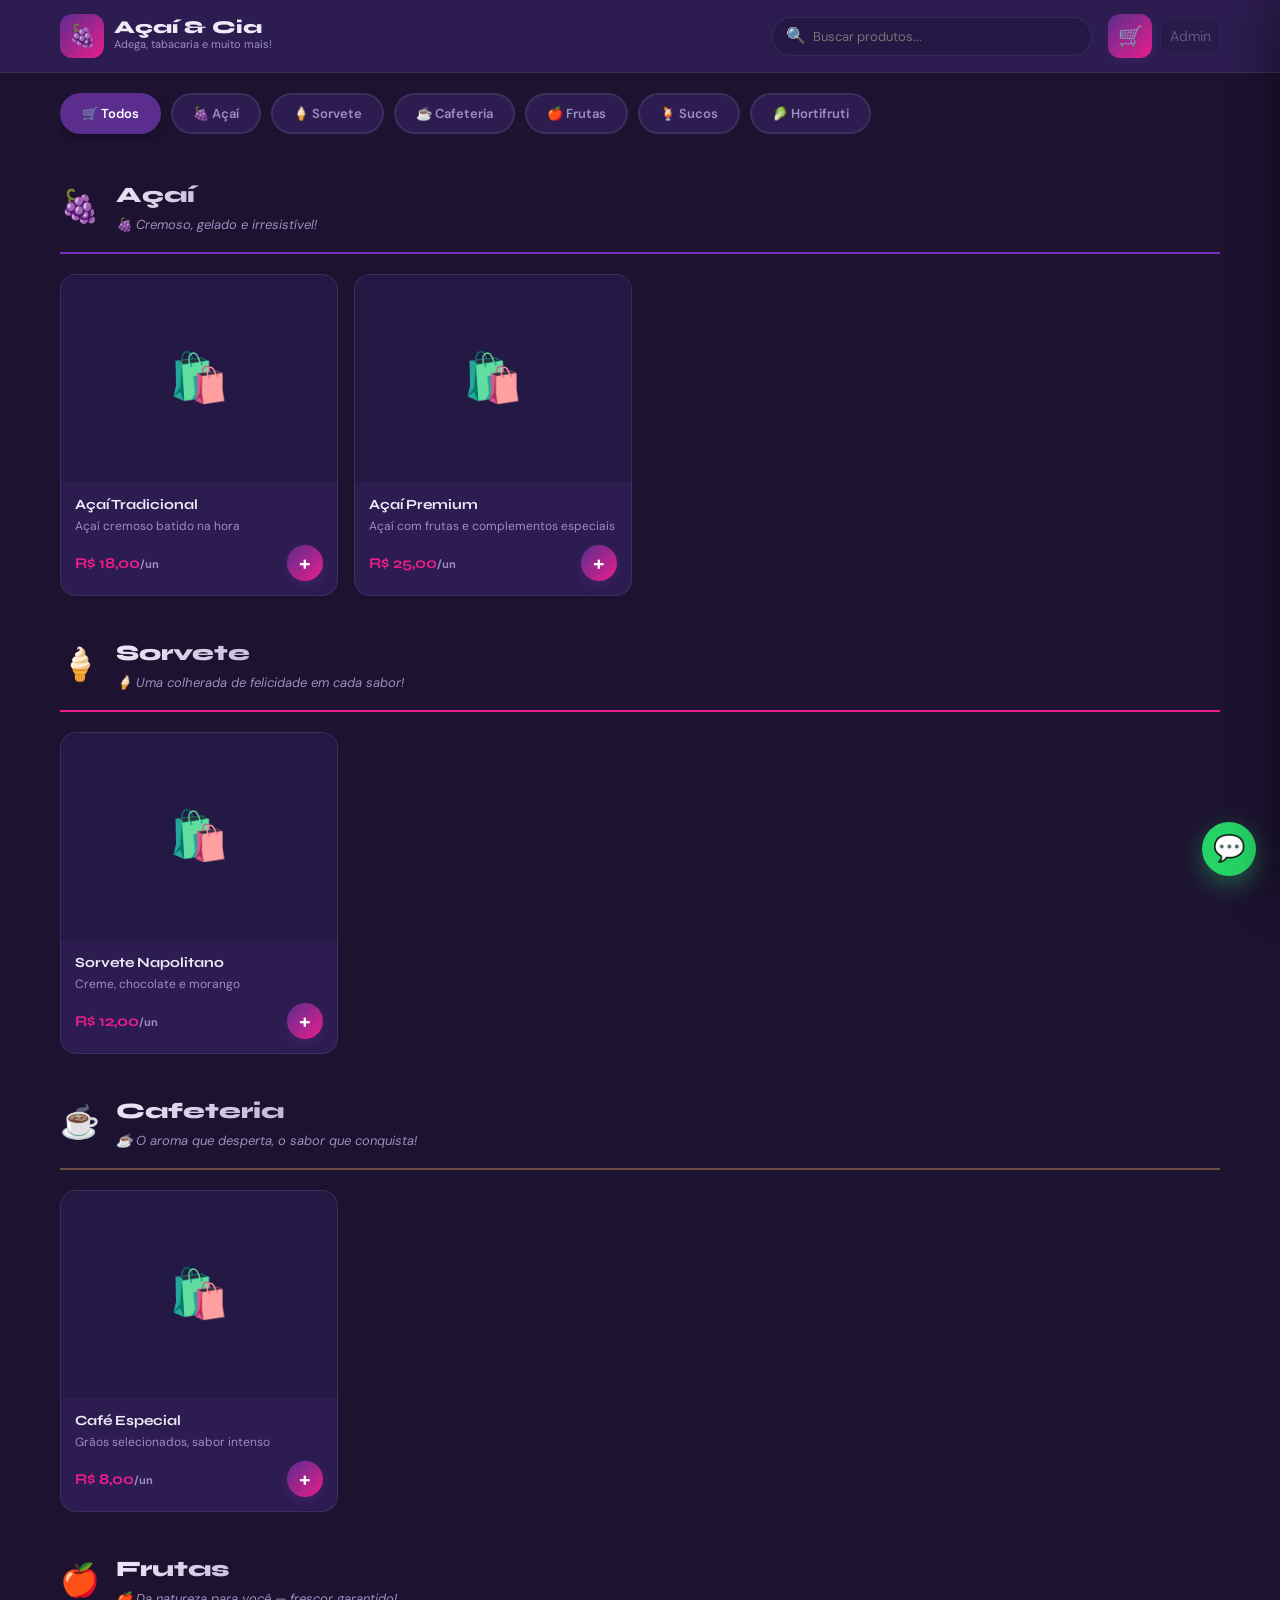
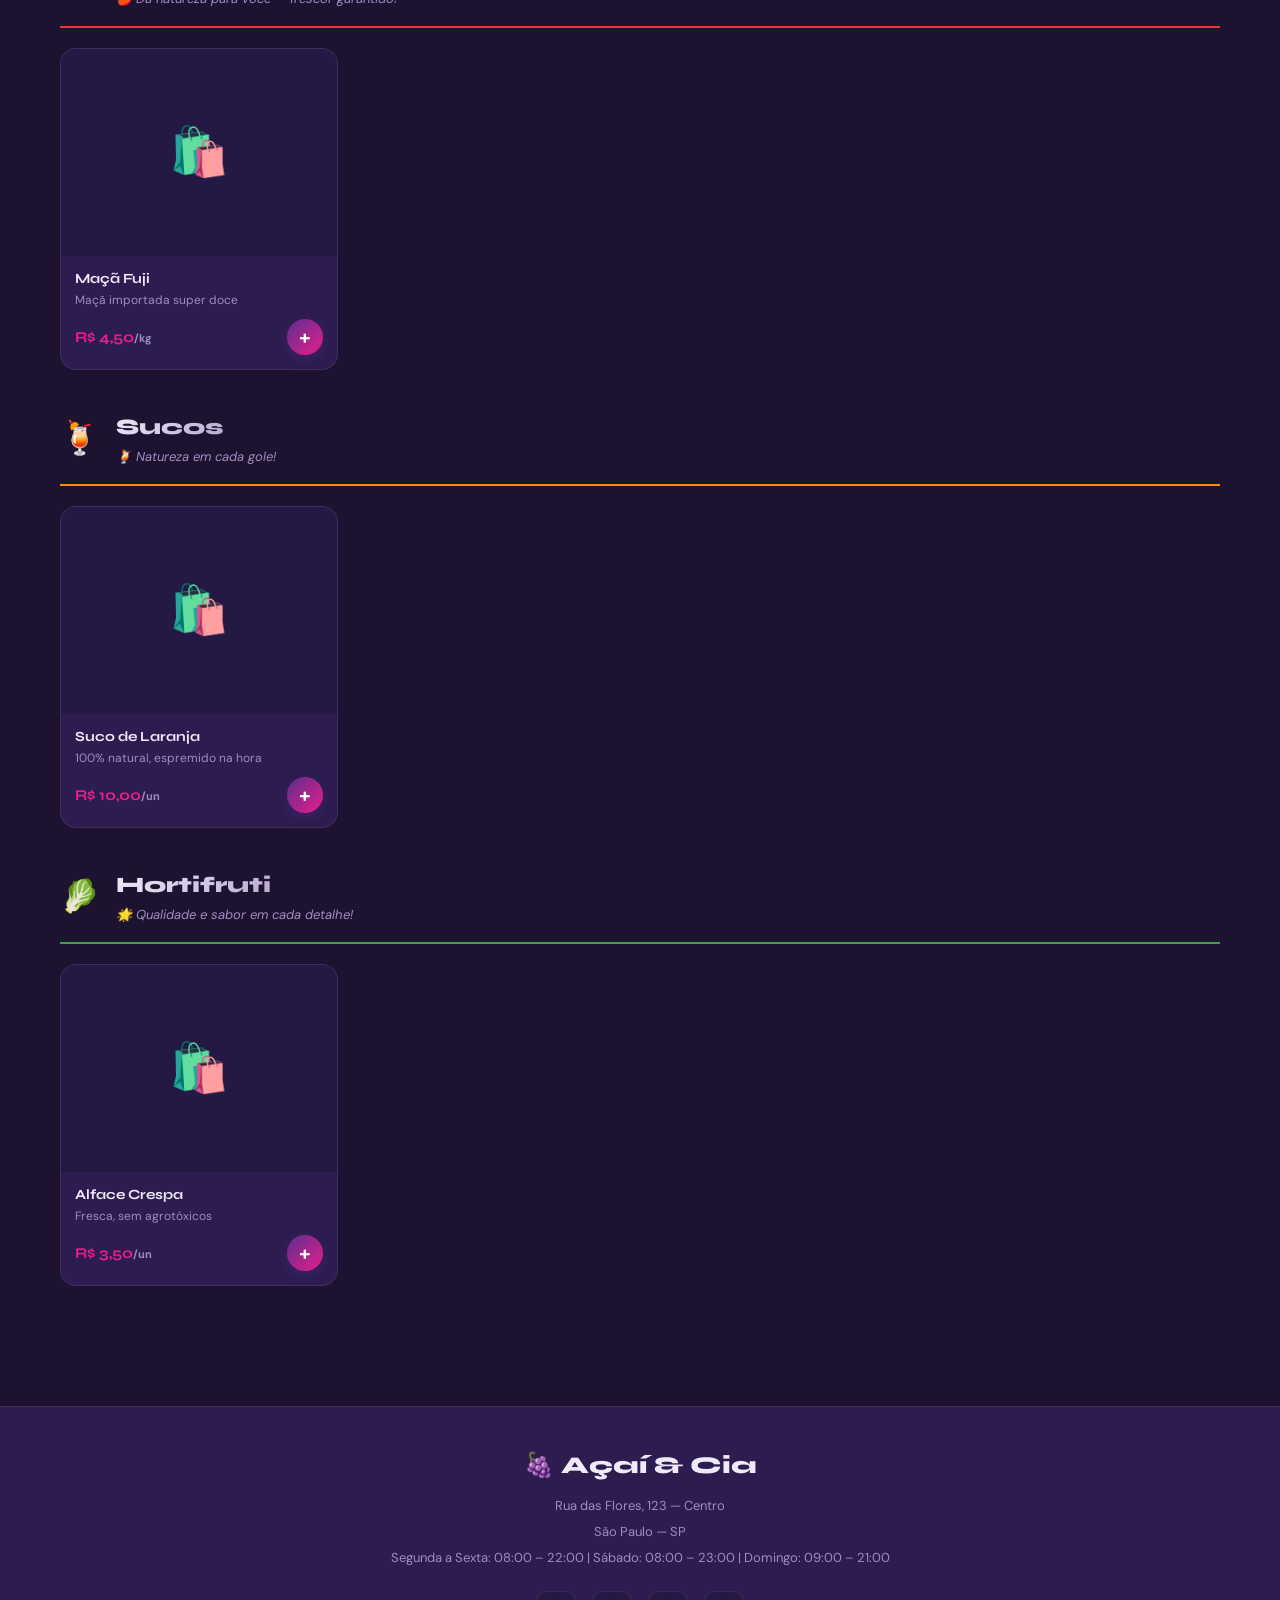
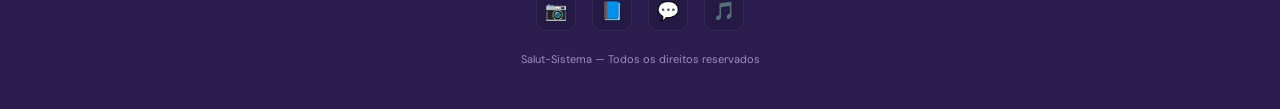
==== commit 509c963d: "CORREÇÃO DO CARRINHO E ADICINEI BOTAO DE APAGAR PEDIDO" ====
--- a/index.html
+++ b/index.html
@@ -5,14 +5,13 @@
   <meta name="viewport" content="width=device-width, initial-scale=1.0">
   <title>Loja — Carregando...</title>
   <link rel="stylesheet" href="style.css">
-  <!-- Favicon emoji (troque pelo logo da loja) -->
+  <link rel="stylesheet" href="style_additions.css">
+  
   <link rel="icon" href="data:image/svg+xml,<svg xmlns='http://www.w3.org/2000/svg' viewBox='0 0 100 100'><text y='.9em' font-size='90'>🍇</text></svg>">
 </head>
 <body>
 
-  <!-- ================================================
-       HEADER
-       ================================================ -->
+  <!-- HEADER -->
   <header class="cliente-header">
     <div class="header-inner">
       <div class="header-logo">
@@ -22,66 +21,44 @@
           <div class="logo-slogan" id="loja-slogan"></div>
         </div>
       </div>
-
-      <!-- Busca Desktop -->
       <div class="busca-container">
         <span class="busca-icon">🔍</span>
         <input type="text" id="busca-input" class="busca-input-field" placeholder="Buscar produtos..." aria-label="Buscar produtos">
       </div>
-
       <div class="header-acoes">
-        <!-- Busca Mobile -->
         <button class="btn-busca-mobile" onclick="toggleBuscaMobile()" aria-label="Buscar">🔍</button>
-
-        <!-- Carrinho -->
         <button class="btn-carrinho" onclick="abrirCarrinho()" aria-label="Abrir carrinho">
           🛒
           <span class="carrinho-badge" id="carrinho-badge">0</span>
         </button>
-
-        <!-- Admin discreto -->
-        <a href="admin.html" class="btn-admin-disc" title="Painel Admin">Admin </a>
-      </div>
-    </div>
-
-    <!-- Busca Mobile Expandida -->
+        <a href="admin.html" class="btn-admin-disc" title="Painel Admin">Admin</a>
+      </div>
+    </div>
     <div class="busca-mobile-area" id="busca-mobile-area">
       <input type="text" class="busca-mobile-input" id="busca-input-mobile" placeholder="Buscar produtos..." oninput="buscarProdutos(this.value)">
     </div>
   </header>
 
-  <!-- ================================================
-       BANNER
-       ================================================ -->
-  <div class="loja-banner" id="loja-banner">
+  <!-- BANNER -->
+ <!--  <div hidden class="loja-banner" id="loja-banner">
     <div class="banner-overlay">
       <p class="banner-texto" id="banner-texto">Bem-vindo!</p>
     </div>
-  </div>
-
-  <!-- ================================================
-       CATEGORIAS
-       ================================================ -->
+  </div> -->
+
+  <!-- CATEGORIAS -->
   <section class="categorias-section">
     <div class="categorias-inner">
-      <div class="categorias-scroll" id="categorias-filtro">
-        <!-- Renderizado por JS -->
-      </div>
+      <div class="categorias-scroll" id="categorias-filtro"></div>
     </div>
   </section>
 
-  <!-- ================================================
-       PRODUTOS
-       ================================================ -->
+  <!-- PRODUTOS -->
   <main class="catalogo-main">
-    <div id="produtos-grid">
-      <!-- Renderizado por JS -->
-    </div>
+    <div id="produtos-grid"></div>
   </main>
 
-  <!-- ================================================
-       FOOTER
-       ================================================ -->
+  <!-- FOOTER -->
   <footer class="cliente-footer">
     <div class="footer-inner">
       <div class="footer-logo" id="footer-nome">🍇 Açaí & Cia</div>
@@ -96,30 +73,29 @@
         <a href="#" id="footer-wpp" title="WhatsApp" target="_blank" rel="noopener">💬</a>
         <a href="#" id="footer-tiktok" title="TikTok" target="_blank" rel="noopener">🎵</a>
       </div>
-      <p class="footer-copy">Sistema desenvolvido com ❤️ — Todos os direitos reservados</p>
+      <p class="footer-copy">Salut-Sistema — Todos os direitos reservados</p>
     </div>
   </footer>
 
-  <!-- ================================================
-       WPP FLOAT
-       ================================================ -->
+  <!-- WPP FLOAT -->
   <a class="wpp-float" id="wpp-float" href="#" target="_blank" rel="noopener" title="Falar no WhatsApp">💬</a>
 
-  <!-- ================================================
-       CARRINHO PANEL
-       ================================================ -->
+  <!-- CARRINHO PANEL — Layout corrigido com scroll interno -->
   <div class="overlay-carrinho" id="overlay-carrinho" onclick="fecharCarrinho()"></div>
 
   <div class="carrinho-panel" id="carrinho-panel" role="dialog" aria-label="Carrinho de compras">
+    <!-- HEADER - fixo no topo -->
     <div class="carrinho-header">
       <h3>🛒 Meu Carrinho</h3>
       <button class="btn-fechar-carrinho" onclick="fecharCarrinho()" aria-label="Fechar carrinho">✕</button>
     </div>
 
+    <!-- ITENS - scroll interno aqui -->
     <div class="carrinho-itens" id="carrinho-itens">
       <!-- Renderizado por JS -->
     </div>
 
+    <!-- FOOTER - fixo no fundo, sem scroll forçado mas com max-height -->
     <div class="carrinho-footer">
       <!-- Tipo de entrega -->
       <div class="tipo-entrega-row">
@@ -182,27 +158,20 @@
         </div>
       </div>
 
-      <button class="btn btn-success btn-block" id="btn-finalizar" style="font-size:15px; padding:16px;">
+      <!-- Botão sempre visível via sticky -->
+      <button class="btn btn-success btn-block" id="btn-finalizar">
         📲 Enviar Pedido pelo WhatsApp
       </button>
     </div>
   </div>
 
-  <!-- ================================================
-       SCRIPTS
-       ================================================ -->
   <script src="app.js"></script>
   <script>
-    // Funções adicionais específicas do index.html
-
-    // Atualizar footer após carregar config
     document.addEventListener("DOMContentLoaded", () => {
       setTimeout(() => {
-        // Banner texto
         const bt = document.getElementById("banner-texto");
         if (bt) bt.textContent = CONFIG.loja.bannerTexto || CONFIG.loja.slogan;
 
-        // Footer
         const fn = document.getElementById("footer-nome");
         if (fn) fn.textContent = `${CONFIG.loja.logo} ${CONFIG.loja.nome}`;
 
@@ -217,20 +186,19 @@
           fh.textContent = CONFIG.funcionamento.horarios.map(h => `${h.dia}: ${h.hora}`).join(" | ");
         }
 
-        // Redes
         const insta = document.getElementById("footer-insta");
-        if (insta && CONFIG.contato.instagram) insta.href = `https://instagram.com/${CONFIG.contato.instagram.replace("@","")}`;
+        if (insta && CONFIG.contato.instagram) {
+          insta.href = `https://instagram.com/${CONFIG.contato.instagram.replace("@","")}`;
+        }
 
         const wpp = document.getElementById("footer-wpp");
         if (wpp) wpp.href = `https://wa.me/${CONFIG.contato.whatsapp}`;
 
-        // Popular select de pagamento dinamicamente
         const sel = document.getElementById("cliente-pagamento");
         if (sel && CONFIG.pagamento?.formas) {
           sel.innerHTML = CONFIG.pagamento.formas.map(f => `<option value="${f}">${f}</option>`).join("");
         }
 
-        // Banner background
         const banner = document.getElementById("loja-banner");
         if (banner && CONFIG.loja.banner) {
           banner.style.backgroundImage = `url('${CONFIG.loja.banner}')`;
@@ -238,7 +206,6 @@
       }, 100);
     });
 
-    // Toggle busca mobile
     function toggleBuscaMobile() {
       const area = document.getElementById("busca-mobile-area");
       if (area) {
@@ -251,4 +218,4 @@
     window.toggleBuscaMobile = toggleBuscaMobile;
   </script>
 </body>
-</html>
+</html>
--- a/style.css
+++ b/style.css
@@ -314,7 +314,7 @@
   
 }
 
-@media (min-width: 768px) { .loja-banner { height: 60px; } }
+@media (min-width: 768px) {  .loja-banner { height: 60px; } } 
 
 /* CATEGORIAS FILTRO */
 .categorias-section { padding: 20px 0 0; }
@@ -700,7 +700,7 @@
 .topbar-titulo { font-family: var(--font-display); font-weight: 800; font-size: 16px; }
 .topbar-acoes { display: flex; gap: 8px; }
 
-/* CONTENT */
+/* CONTENT */ 
 .adm-content {
   flex: 1; overflow: auto;
   margin-left: 0;
@@ -898,3 +898,258 @@
   .pm-add { width: 100%; }
   .dash-card-valor { font-size: 18px; }
 }
+
+
+/* ============================================================
+   ADIÇÕES E CORREÇÕES — style.css v2.0
+   Carrinho corrigido + Sistema de Tabs
+   ============================================================ */
+
+/* ============================================================
+   CORREÇÃO CARRINHO — SCROLL E LAYOUT
+   ============================================================ */
+
+/* O panel precisa de altura 100% e flex column para funcionar */
+.carrinho-panel {
+  position: fixed;
+  right: 0; top: 0; bottom: 0;
+  width: min(420px, 100vw);
+  background: var(--surface);
+  border-left: 1px solid var(--border);
+  z-index: 600;
+  transform: translateX(100%);
+  transition: transform 0.35s cubic-bezier(0.4,0,0.2,1);
+  display: flex;
+  flex-direction: column;
+  height: 100dvh; /* usar dvh para mobile */
+  overflow: hidden; /* importante: sem isso vaza */
+  box-shadow: -8px 0 40px rgba(0,0,0,0.4);
+}
+.carrinho-panel.open { transform: translateX(0); }
+
+/* Header do carrinho — fixo no topo */
+.carrinho-header {
+  padding: 16px 20px;
+  border-bottom: 1px solid var(--border);
+  display: flex;
+  align-items: center;
+  justify-content: space-between;
+  flex-shrink: 0; /* não encolhe */
+}
+
+/* Área de itens — scroll interno */
+.carrinho-itens {
+  flex: 1;
+  overflow-y: auto;
+  overflow-x: hidden;
+  padding: 16px;
+  -webkit-overflow-scrolling: touch;
+  min-height: 0; /* essencial para flex + scroll funcionar */
+}
+
+/* Footer do carrinho — fixo no fundo */
+.carrinho-footer {
+  flex-shrink: 0; /* não encolhe */
+  padding: 12px 16px;
+  border-top: 1px solid var(--border);
+  background: var(--surface);
+  overflow-y: auto; /* permite scroll se ficar muito cheio */
+  max-height: 60vh; /* não ocupa mais que 60% da altura */
+}
+
+/* Botão finalizar sempre visível */
+#btn-finalizar {
+  position: sticky;
+  bottom: 0;
+  z-index: 2;
+  margin-top: 8px;
+  font-size: 14px;
+  padding: 14px;
+}
+
+/* Inputs compactos no footer do carrinho */
+.carrinho-footer .form-grupo {
+  margin-bottom: 8px;
+}
+.carrinho-footer .form-grupo label {
+  font-size: 11px;
+  margin-bottom: 3px;
+}
+.carrinho-footer .form-grupo input,
+.carrinho-footer .form-grupo select {
+  padding: 8px 10px;
+  font-size: 13px;
+}
+
+.carrinho-footer .tipo-entrega-row {
+  margin-bottom: 10px;
+}
+
+.carrinho-footer .tipo-entrega-option label {
+  padding: 8px 10px;
+  font-size: 11px;
+}
+
+.carrinho-footer .tipo-entrega-option label .te-icon {
+  font-size: 18px;
+}
+
+.carrinho-footer .totais {
+  margin: 8px 0;
+}
+
+/* ============================================================
+   SISTEMA DE TABS
+   ============================================================ */
+.tabs-nav {
+  display: flex;
+  gap: 4px;
+  border-bottom: 2px solid var(--border);
+  margin-bottom: 20px;
+  overflow-x: auto;
+  scrollbar-width: none;
+  padding-bottom: 0;
+  flex-shrink: 0;
+}
+.tabs-nav::-webkit-scrollbar { display: none; }
+
+.tab-btn {
+  padding: 10px 18px;
+  border-radius: 8px 8px 0 0;
+  background: transparent;
+  border: 2px solid transparent;
+  border-bottom: none;
+  color: var(--text-muted);
+  font-size: 13px;
+  font-weight: 600;
+  cursor: pointer;
+  transition: var(--transition);
+  white-space: nowrap;
+  position: relative;
+  bottom: -2px; /* alinha com a borda */
+  flex-shrink: 0;
+}
+.tab-btn:hover {
+  color: var(--text);
+  background: var(--surface2);
+}
+.tab-btn.ativo {
+  color: var(--text);
+  background: var(--surface);
+  border-color: var(--border);
+  border-bottom-color: var(--surface); /* "abre" a borda inferior */
+}
+.tab-btn.ativo::after {
+  content: "";
+  position: absolute;
+  bottom: -2px;
+  left: -2px;
+  right: -2px;
+  height: 2px;
+  background: var(--primary);
+}
+
+/* Painel de conteúdo de tab */
+.tab-pane {
+  display: none;
+}
+.tab-pane.ativo {
+  display: block;
+  animation: fadeUp 0.2s both;
+}
+
+/* ============================================================
+   DASHBOARD — Resumo de Estoque
+   ============================================================ */
+.dash-stat {
+  background: var(--surface);
+  border: 1px solid var(--border);
+  border-radius: var(--radius-sm);
+  padding: 12px 20px;
+  text-align: center;
+  flex: 1;
+}
+.dash-stat span {
+  display: block;
+  font-family: var(--font-display);
+  font-size: 22px;
+  font-weight: 800;
+  margin-bottom: 4px;
+}
+.dash-stat small {
+  font-size: 11px;
+  color: var(--text-muted);
+  text-transform: uppercase;
+  letter-spacing: 0.5px;
+}
+
+/* ============================================================
+   PEDIDO — Botão excluir
+   ============================================================ */
+.pedido-card .btn-icon-del {
+  background: transparent;
+  border: 1px solid var(--border);
+  color: var(--danger);
+  width: 28px;
+  height: 28px;
+  border-radius: 6px;
+  font-size: 14px;
+  display: inline-flex;
+  align-items: center;
+  justify-content: center;
+  cursor: pointer;
+  transition: var(--transition);
+}
+.pedido-card .btn-icon-del:hover {
+  background: var(--danger);
+  color: #fff;
+  border-color: var(--danger);
+}
+
+/* ============================================================
+   CONTROLE DE ESTOQUE — Input inline
+   ============================================================ */
+#estoque-lista .adm-item input[type="number"] {
+  width: 80px;
+  text-align: center;
+  padding: 6px 8px;
+  font-size: 13px;
+}
+
+/* ============================================================
+   HORÁRIOS — Inputs inline
+   ============================================================ */
+#horarios-lista .adm-item-info input {
+  padding: 8px 10px;
+  font-size: 13px;
+}
+
+/* ============================================================
+   MOBILE — Ajustes específicos para o carrinho
+   ============================================================ */
+@media (max-width: 480px) {
+  .carrinho-footer {
+    max-height: 55vh;
+    padding: 10px 12px;
+  }
+  
+  .carrinho-footer .tipo-entrega-row {
+    gap: 6px;
+  }
+  
+  #btn-finalizar {
+    font-size: 13px;
+    padding: 12px;
+  }
+}
+
+/* ============================================================
+   TABS — Mobile responsivo
+   ============================================================ */
+@media (max-width: 480px) {
+  .tab-btn {
+    padding: 8px 12px;
+    font-size: 12px;
+  }
+}
+
